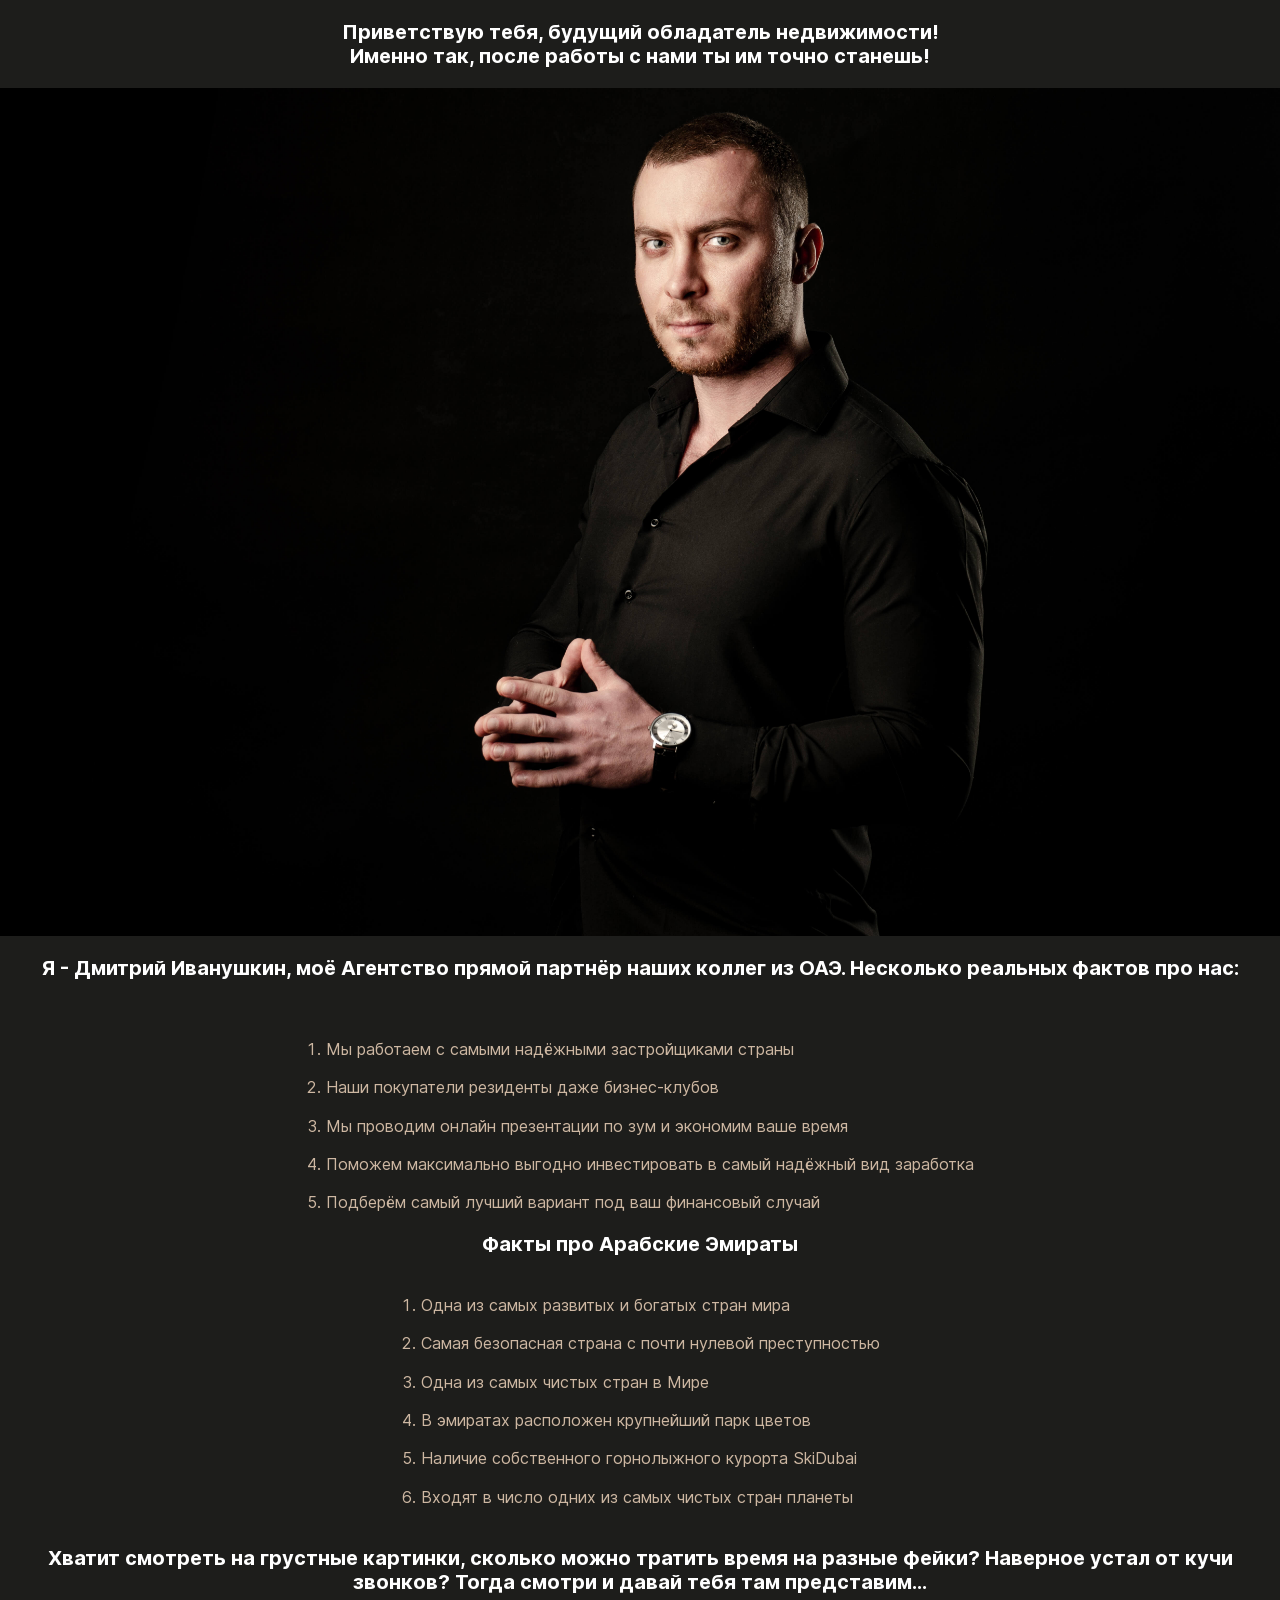
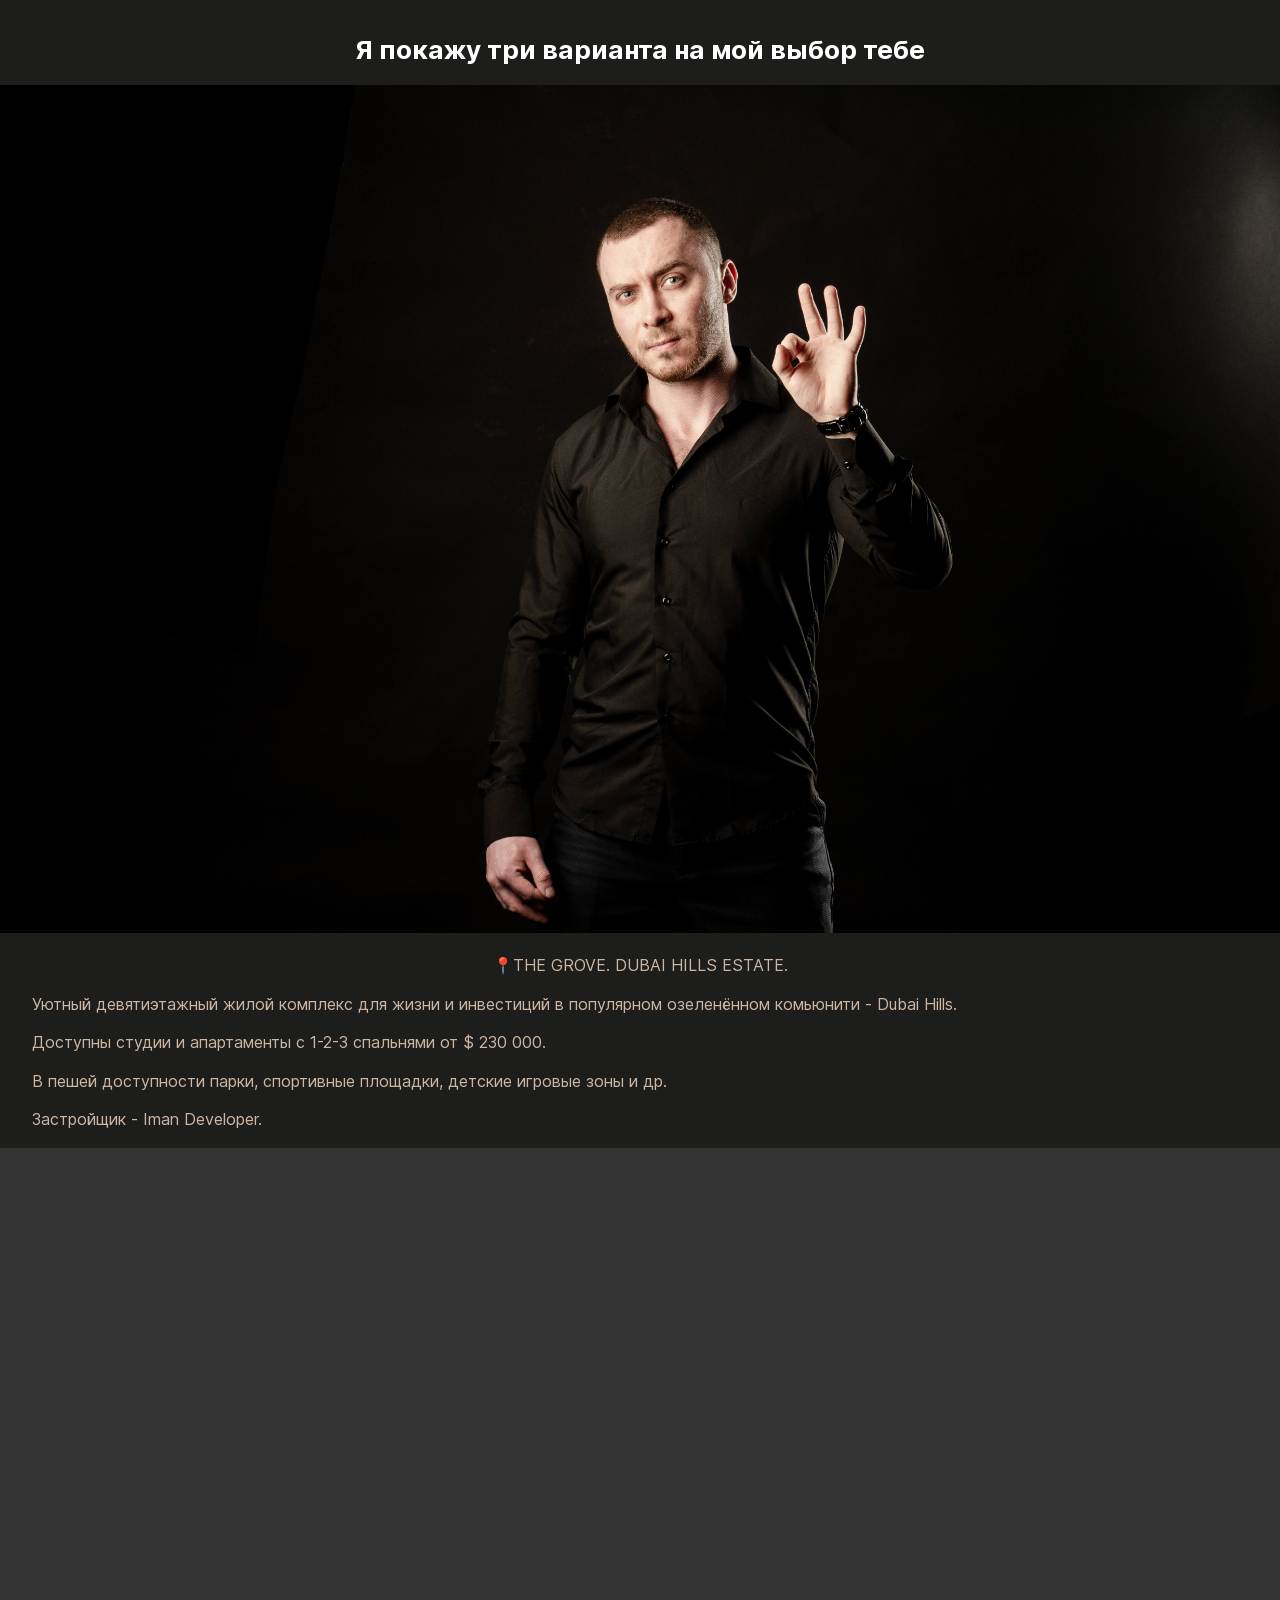
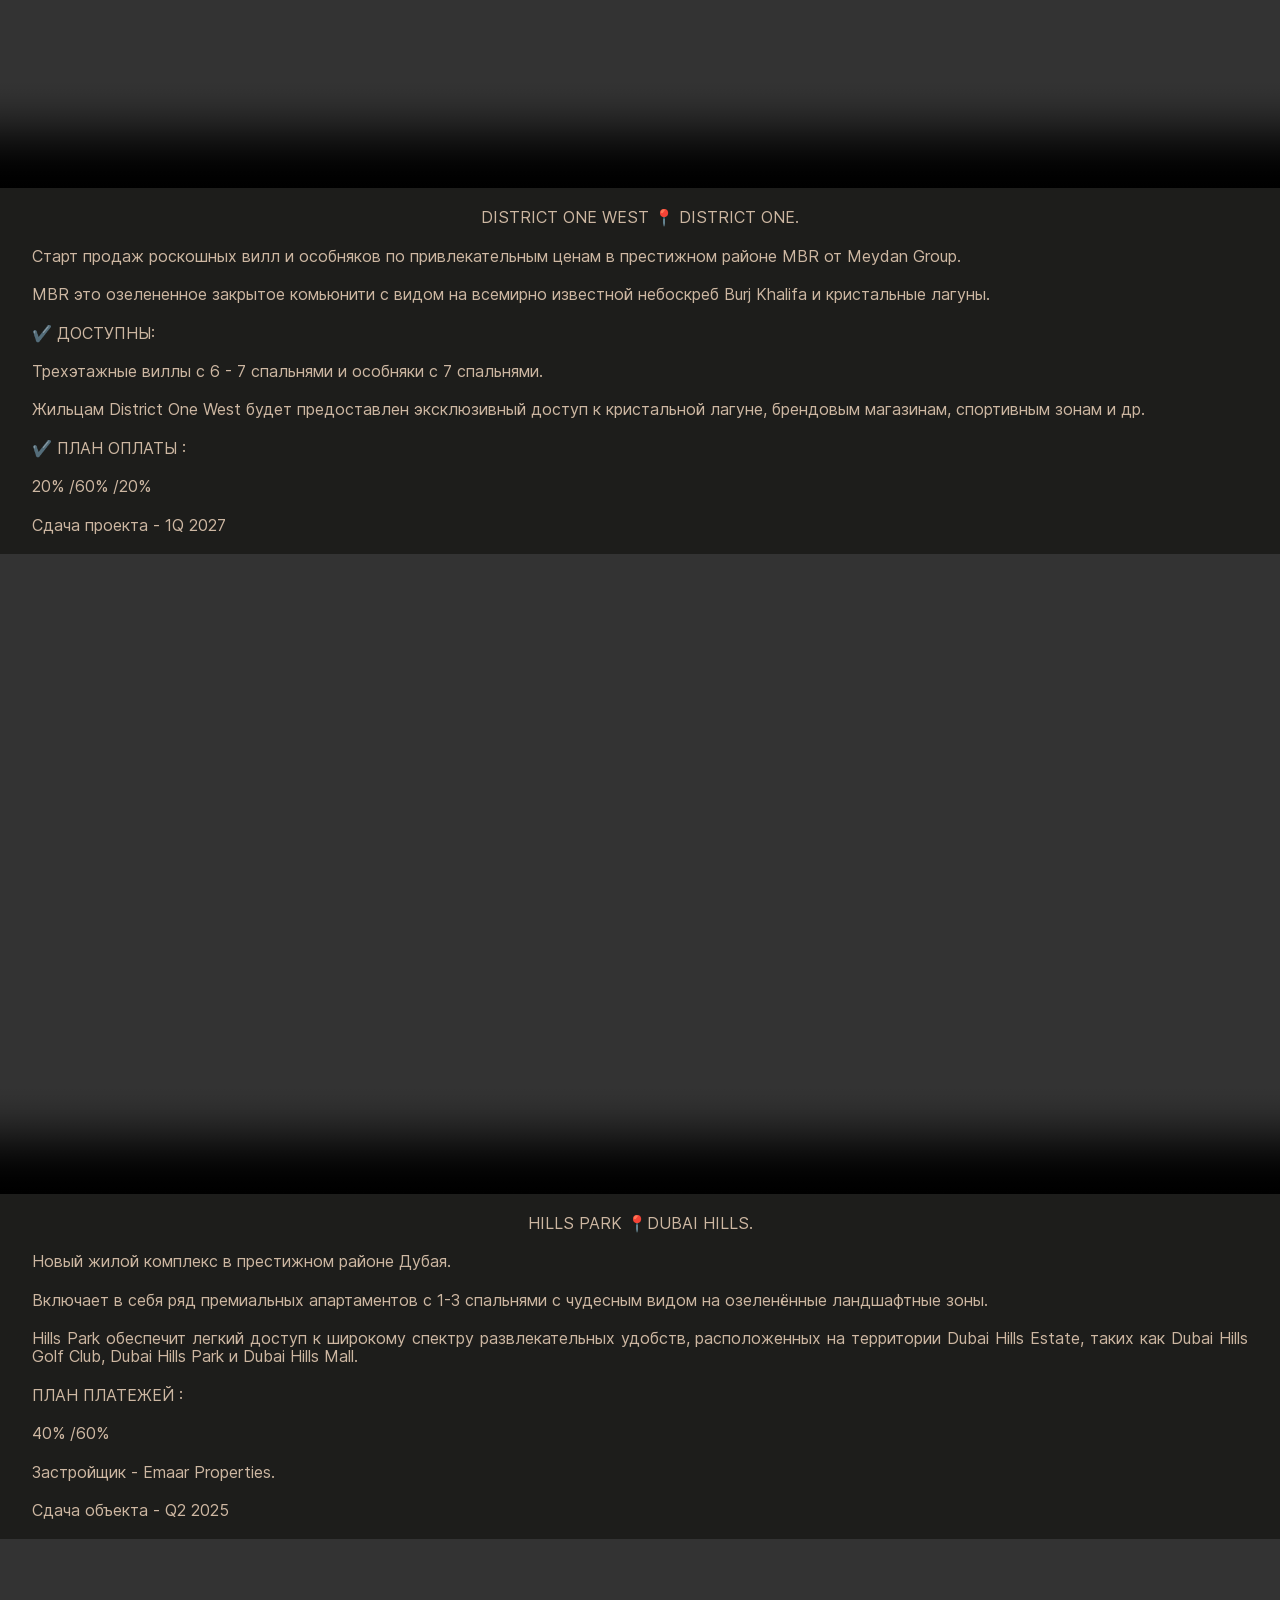
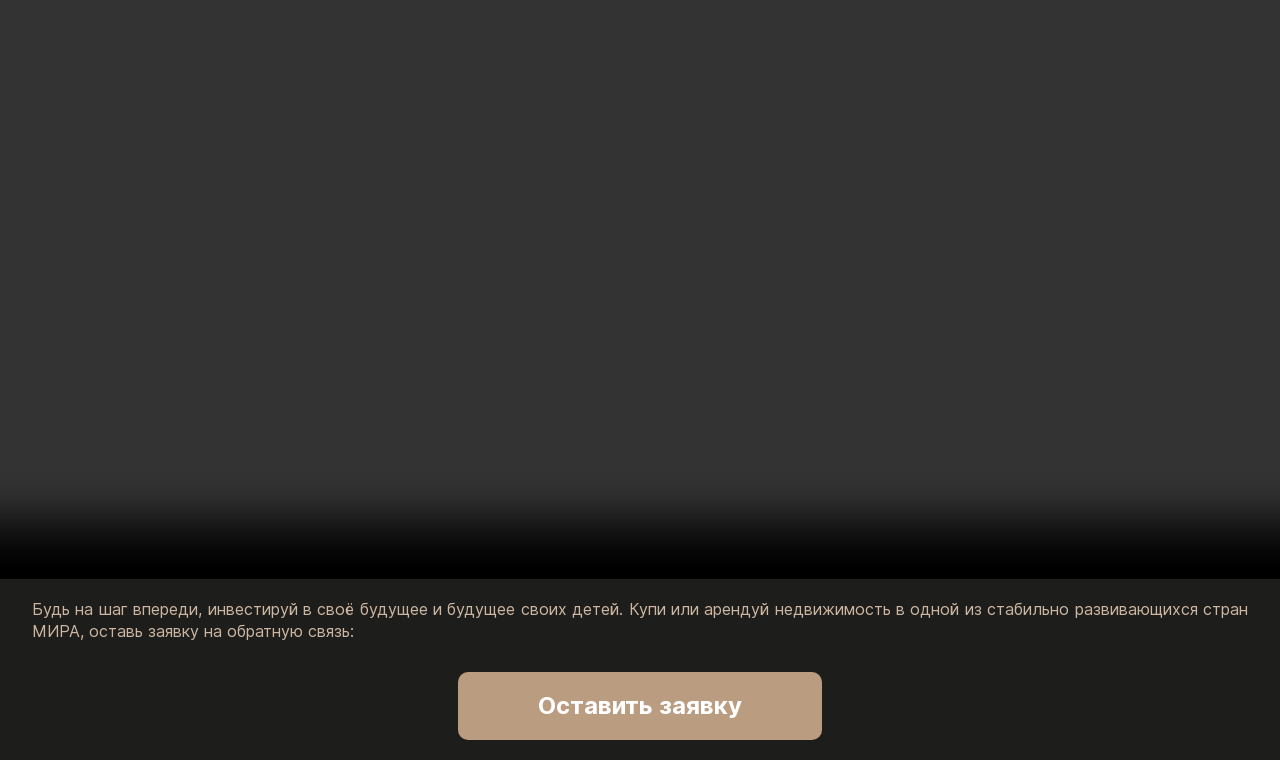
==== index.html @ 17f10ec3 "123" ====
<!DOCTYPE html>
<html lang="ru">

<head>
  <meta charset="UTF-8">
  <meta http-equiv="X-UA-Compatible" content="IE=edge">
  <meta name="viewport" content="width=device-width, initial-scale=1.0">
  <title>Жилье Дубай</title>
  <link rel="stylesheet" type="text/css" href="./pages/index.css">
  <link rel="stylesheet" type="text/css" href="./style.css">
</head>

<body class="body">
  <div class="wrapper">
    <section class="lead">
      <p class="lead__title">Приветствую тебя, будущий обладатель недвижимости!<br>Именно так, после работы с нами ты им точно станешь!</p>
      <img class="lead__image" src="./image/PLT_4338-Edit (1).jpg" alt="">
      <p class="lead__title1">Я - Дмитрий Иванушкин, моё Агентство прямой партнёр наших коллег из ОАЭ. Несколько реальных фактов про нас:</p>
      <ul class="lead__list">
        <li class="lead__lists">Мы работаем с самыми надёжными застройщиками страны </li>
        <li class="lead__lists">Наши покупатели резиденты даже бизнес-клубов</li>
        <li class="lead__lists">Мы проводим онлайн презентации по зум и экономим ваше время</li>
        <li class="lead__lists">Поможем максимально выгодно инвестировать в самый надёжный вид заработка</li>
        <li class="lead__lists">Подберём самый лучший вариант под ваш финансовый случай </li>
      </ul>
      <p class="lead__title3">Факты про Арабские Эмираты</p>
      <ul class="lead__list2">
        <li class="lead__lists2">Одна из самых развитых и богатых стран мира</li>
        <li class="lead__lists2">Самая безопасная страна с почти нулевой преступностью</li>
        <li class="lead__lists2">Одна из самых чистых стран в Мире</li>
        <li class="lead__lists2">В эмиратах расположен крупнейший парк цветов</li>
        <li class="lead__lists2">Наличие собственного горнолыжного курорта SkiDubai</li>
        <li class="lead__lists2">Входят в число одних из самых чистых стран планеты</li>
      </ul>
      <p class="lead__title2">Хватит смотреть на грустные картинки, сколько можно тратить время на разные фейки? Наверное устал от кучи звонков? Тогда смотри и давай тебя там представим... </p>
      <section class="options">
        <p class="options__title">Я покажу три варианта на мой выбор тебе</p>
        <img class="options__image" src="./image/PLT_4369.jpg" alt="">

        <div class="options__block">
          <p class="options__block-title">📍THE GROVE. DUBAI HILLS ESTATE.</p>
          <p class="options__block-text">Уютный девятиэтажный жилой комплекс для жизни и инвестиций в популярном
            озеленённом комьюнити - Dubai Hills. </p>
          <p class="options__block-text">Доступны студии и апартаменты с 1-2-3 спальнями от $ 230 000.</p>
          <p class="options__block-text">В пешей доступности парки, спортивные площадки, детские игровые зоны и др.</p>
          <p class="options__block-text">Застройщик - Iman Developer.</p>
          <video controls class="options__video">
            <source src="./video/video_project1.mp4" type="video/mp4">
          </video>
        </div>

        <div class="options__block">
          <p class="options__block-title">DISTRICT ONE WEST 📍 DISTRICT ONE. </p>
          <p class="options__block-text">Старт продаж роскошных вилл и особняков по привлекательным ценам в престижном
            районе MBR от Meydan Group.</p>
          <p class="options__block-text">MBR это озелененное закрытое комьюнити с видом на всемирно известной небоскреб
            Burj Khalifa и кристальные лагуны.</p>
          <p class="options__block-text">✔️ ДОСТУПНЫ:</p>
          <p class="options__block-text">Трехэтажные виллы с 6 - 7 спальнями и особняки с 7 спальнями.</p>
          <p class="options__block-text">Жильцам District One West будет предоставлен эксклюзивный доступ к кристальной
            лагуне, брендовым магазинам,
            спортивным зонам и др.</p>
          <p class="options__block-text">✔️ ПЛАН ОПЛАТЫ :</p>
          <p class="options__block-text">20% /60% /20%</p>
          <p class="options__block-text">Сдача проекта - 1Q 2027</p>
          <video controls class="options__video">
            <source src="./video/video_project2.mp4" type="video/mp4">
          </video>
        </div>

        <div class="options__block">
          <p class="options__block-title">HILLS PARK 📍DUBAI HILLS.</p>
          <p class="options__block-text">Новый жилой комплекс в престижном районе Дубая.</p>
          <p class="options__block-text">Включает в себя ряд премиальных апартаментов с 1-3 спальнями с чудесным видом
            на озеленённые ландшафтные зоны.</p>
          <p class="options__block-text">Hills Park обеспечит легкий доступ к широкому спектру развлекательных удобств,
            расположенных на территории
            Dubai Hills Estate, таких как Dubai Hills Golf Club, Dubai Hills Park и Dubai Hills Mall.</p>
          <p class="options__block-text">ПЛАН ПЛАТЕЖЕЙ :</p>
          <p class="options__block-text">40% /60%</p>
          <p class="options__block-text">Застройщик - Emaar Properties.</p>
          <p class="options__block-text">Сдача объекта - Q2 2025</p>
          <video controls class="options__video">
            <source src="./video/video_project3.mp4" type="video/mp4">
          </video>
        </div>
        <p class="options__subtitle">Будь на шаг впереди, инвестируй в своё будущее и будущее своих детей. Купи или
          арендуй недвижимость в одной из стабильно развивающихся стран МИРА, оставь заявку на обратную связь:</p>
      </section>
      <a href="#" class="button btn">Оставить заявку <span class="flare"></span></a>
    </section>

  </div>
  <div class="wrapper2">
    <div class="form">
      <form action="#" id="form" class="form__body">
        <h1 class="form__title">Отправка данных на почту</h1>
        <div class="form__item">
          <label for="formName" class="form__label">Имя*:</label>
          <input id="formName" type="text" name="name" class="form__input _req">
        </div>
        <div class="form__item">
          <label for="formEmail" class="form__label">Email*:</label>
          <input id="formEmail" type="text" name="email" class="form__input _req _email">
        </div>
        <div class="form__item">
          <label for="formMessage" class="form__label">Сообщение:</label>
          <textarea name="message" id="formMessage" class="form__input"></textarea>
        </div>
        <div class="form__item">
          <div class="checkbox">
            <input type="checkbox" name="agreement" id="formAgreement" class="checkbox__input _req" checked>
            <label for="formAgreement" class="checkbox__label">Согласие на обработку персональных данных</label>
          </div>
        </div>
        <button class="form__button" type="submit">Отправить</button>
      </form>
    </div>
  </div>
  <script src="./script.js"></script>
</body>

</html>
---- pages/index.css ----
@import url(../vendor/normalize.css);
@import url(../fonts/fonts.css);
---- style.css ----
.body {
  background-color: #1d1d1b;
  font-family: 'Inter', sans-serif;
  position: relative;
  
}

.lead {
  display: flex;
  flex-direction: column;

}
.wrapper{
  position: relative;
}

.lead__title {
  font-size: 20px;
  font-weight: 700;
  font-style: normal;
  font-stretch: normal;
  line-height: 1.2;
  letter-spacing: normal;
  color: white;
  margin-bottom: 1rem;
  text-align: center;
  margin: 0 auto;
  margin-top: 20px;
  margin-bottom: 20px;
}
.lead__title1 {
  font-size: 20px;
  font-weight: 700;
  font-style: normal;
  font-stretch: normal;
  line-height: 1.2;
  letter-spacing: normal;
  color: white;
  margin-bottom: 1rem;
  text-align: center;
  margin: 0 auto;
  margin-top: 20px;
  margin-bottom: 20px;
}
.lead__title2 {
  font-size: 20px;
  font-weight: 700;
  font-style: normal;
  font-stretch: normal;
  line-height: 1.2;
  letter-spacing: normal;
  color: white;
  margin-bottom: 1rem;
  text-align: center;
  margin: 0 auto;
  margin-top: 20px;
  margin-bottom: 20px;
  width: calc(100% - 20*2px);
}
.lead__title3{
  margin: 0 auto;
  text-align: center;
  font-size: 20px;
  font-weight: 700;
  font-style: normal;
  font-stretch: normal;
  line-height: 1.2;
  letter-spacing: normal;
  color: white;
}


@media screen and (max-width: 500px) {
  .lead__title, .lead__title1, .lead__title2, .lead__title3{
    width: calc(100% - 2*32px);
  }
}

.lead__subtitle {
  font-size: 16px;
  font-weight: 500;
  font-style: normal;
  font-stretch: normal;
  line-height: 1.33;
  letter-spacing: normal;
  color: #cdb7a2;
}
.lead__image{
  width: 100%;
}
.lead__list{
  list-style-type: decimal;
  margin: 0 auto;
  padding-left: 20px;
  margin-top: 20px;
  margin-bottom: 20px;
  text-align: justify;
}
.lead__list2{
  list-style-type: decimal;
  margin: 0 auto;
  padding-left: 20px;
  margin-top: 20px;
  margin-bottom: 20px;
  text-align: justify;
}
@media screen and (max-width: 500px) {
  .lead__list, .lead__list2{
    width: calc(100% - 2*32px);
  }
}
.lead__lists{
  color: #cdb7a2;
  margin-top: 20px;
}
.lead__lists2{
  color: #cdb7a2;
  margin-top: 20px;
}
.options__title{
  margin: 0 auto;
  font-size: 26px;
  font-weight: 700;
  font-style: normal;
  font-stretch: normal;
  line-height: 1.2;
  letter-spacing: normal;
  color: white;
  margin-bottom: 1rem;
  text-align: center;
  width: calc(100% - 2*32px);
  margin-bottom: 20px;
  margin-top: 20px;
}
.options__subtitle{
  margin: 0 auto;
  font-size: 16px;
  font-weight: 500;
  font-style: normal;
  font-stretch: normal;
  line-height: 1.33;
  letter-spacing: normal;
  color: #cdb7a2;
  margin-bottom: 30px;
  margin-top: 20px;
  width: calc(100% - 32*2px);
  text-align: justify;
}
.options__image{
  width: 100%;
}
.options__block{
  display: flex;
  flex-direction: column;
}
.options__block-title{
  color: #cdb7a2;
  width: calc(100% - 2*32px);
  margin: 0 auto;
  margin-top: 20px;
  text-align: center;
}
.options__block-text{
  color: #cdb7a2;
  width: calc(100% - 2*32px);
  margin: 0 auto;
  margin-top: 20px;
  text-align: justify;
}
.options__video{
  width: 100%;
  margin-top: 20px;
}
/* background: #ba9c80; */

.button {
  padding: 20px 80px;
  background: #ba9c80;
  color: #ffffff;
  text-decoration: none;
  font-size: 24px;
  font-weight: 600;
  border-radius: 10px;
  position: relative;
  overflow-x: hidden;
  margin: 0 auto;
  margin-bottom: 20px;
}
@media screen and (max-width: 400px) {
  .button{
    font-size: 18px;
  }
}

.button .flare {
  position: absolute;
  top: 0;
  height: 100%;
  width: 45px;
  transform: skewX(-45deg);
  animation: flareAnimation;
  left: -150%;
  background: linear-gradient(90deg, rgba(255, 255, 255, 0.1), rgba(255, 255, 255, 0.4));
  animation: flareAnimation 3s infinite linear;
}

@keyframes flareAnimation {
  0% {
      left: -150%;
  }
  100% {
      left: 150%;
  }
}
.wrapper2{
  background-color: #b0b0b0;
}
.form{
  max-width: 550px;
  margin: 0 auto;
  color: white;
  padding: 30px 0;
  display: none;
}
.form-open{
  display: flex;
}
.form *{
  outline: none;
}
.form__body{
  position: relative;
}
.form__body::after{
  content: "";
  position: absolute;
  top: 0;
  left: 0;
  width: 100%;
  height: 100%;
  background: rgba(253, 253, 253, 1) url('./image/6.gif') center / 50px no-repeat;
  opacity: 0;
  visibility: hidden;
  transition: all 0.5s ease 0s;
}
.form__body._sending::after{
  opacity: 1;
  visibility: visible;
}
.form__title{
  font-size: 40px;
  font-weight: 700;
  margin: 0 0 30px 0;
}
.form__item{
  margin: 0 0 20px 0;
}
.form__label{
  font-size: 18px;
  display: block;
  margin-bottom: 10px;
}
.form__input{
  height: 50px;
  padding: 0px 20px;
  border-radius: 5px;
  width: 100%;
  font-size: 18px;
}
.form__input._error{
  box-shadow: 0 0 15px red;
}
.form__input:focus{
  box-shadow: 0 5px 0 #3f352c;
}
textarea.form__input{
  min-height: 120px;
  resize: vertical;
  padding: 20px;
}
.checkbox__input{
  display: none;
}
.checkbox{

}
.checkbox._error .checkbox__label::before{
  box-shadow: 0 0 15px red;
}
.checkbox__input:checked + .checkbox__label::after{
  transform: scale(1);
}
.checkbox__label{
  font-size: 16px;
  line-height: 140%;
  display: inline-flex;
  align-items: center;
  position: relative;
  cursor: pointer;
}
.checkbox__label::before{
  content: '';
  align-self: flex-start;
  margin-right: 10px;
  flex: 0 0 24px;
  height: 24px;
  background-color: #ffffff;
  border-radius: 4px;
  margin: 0 10px 0 0;

}
.checkbox__label::after{
  content: "";
  width: 16px;
  height: 16px;
  position: absolute;
  top: 4px;
  left: 4px;
  background-color: #7a956b;
  border-radius: 4px;
  transform: scale(0);
  transition: transform 0.5s ease 0s;
}
.checkbox__label a{
  background-color: #7a956b;
}
.form__button{
  width: 100%;
  display: flex;
  justify-content: center;
  align-items: center;
  min-height: 60px;
  background-color: #ba9c80;
  color: white;
  font-size: 18px;
  text-transform: uppercase;
  letter-spacing: 2px;
  font-weight: 700;
  cursor: pointer;
  border-radius: 20px;
  box-shadow: 0 5px 0 #3f352c;
  transition: background-color 0.5s ease 0s;
  position: relative;
  top: 0;
}
.form__button:hover{
  background-color: #82654b;
}
.form__button:active{
  top: 3px;
  box-shadow: 0 2px 0 #3f352c;
}
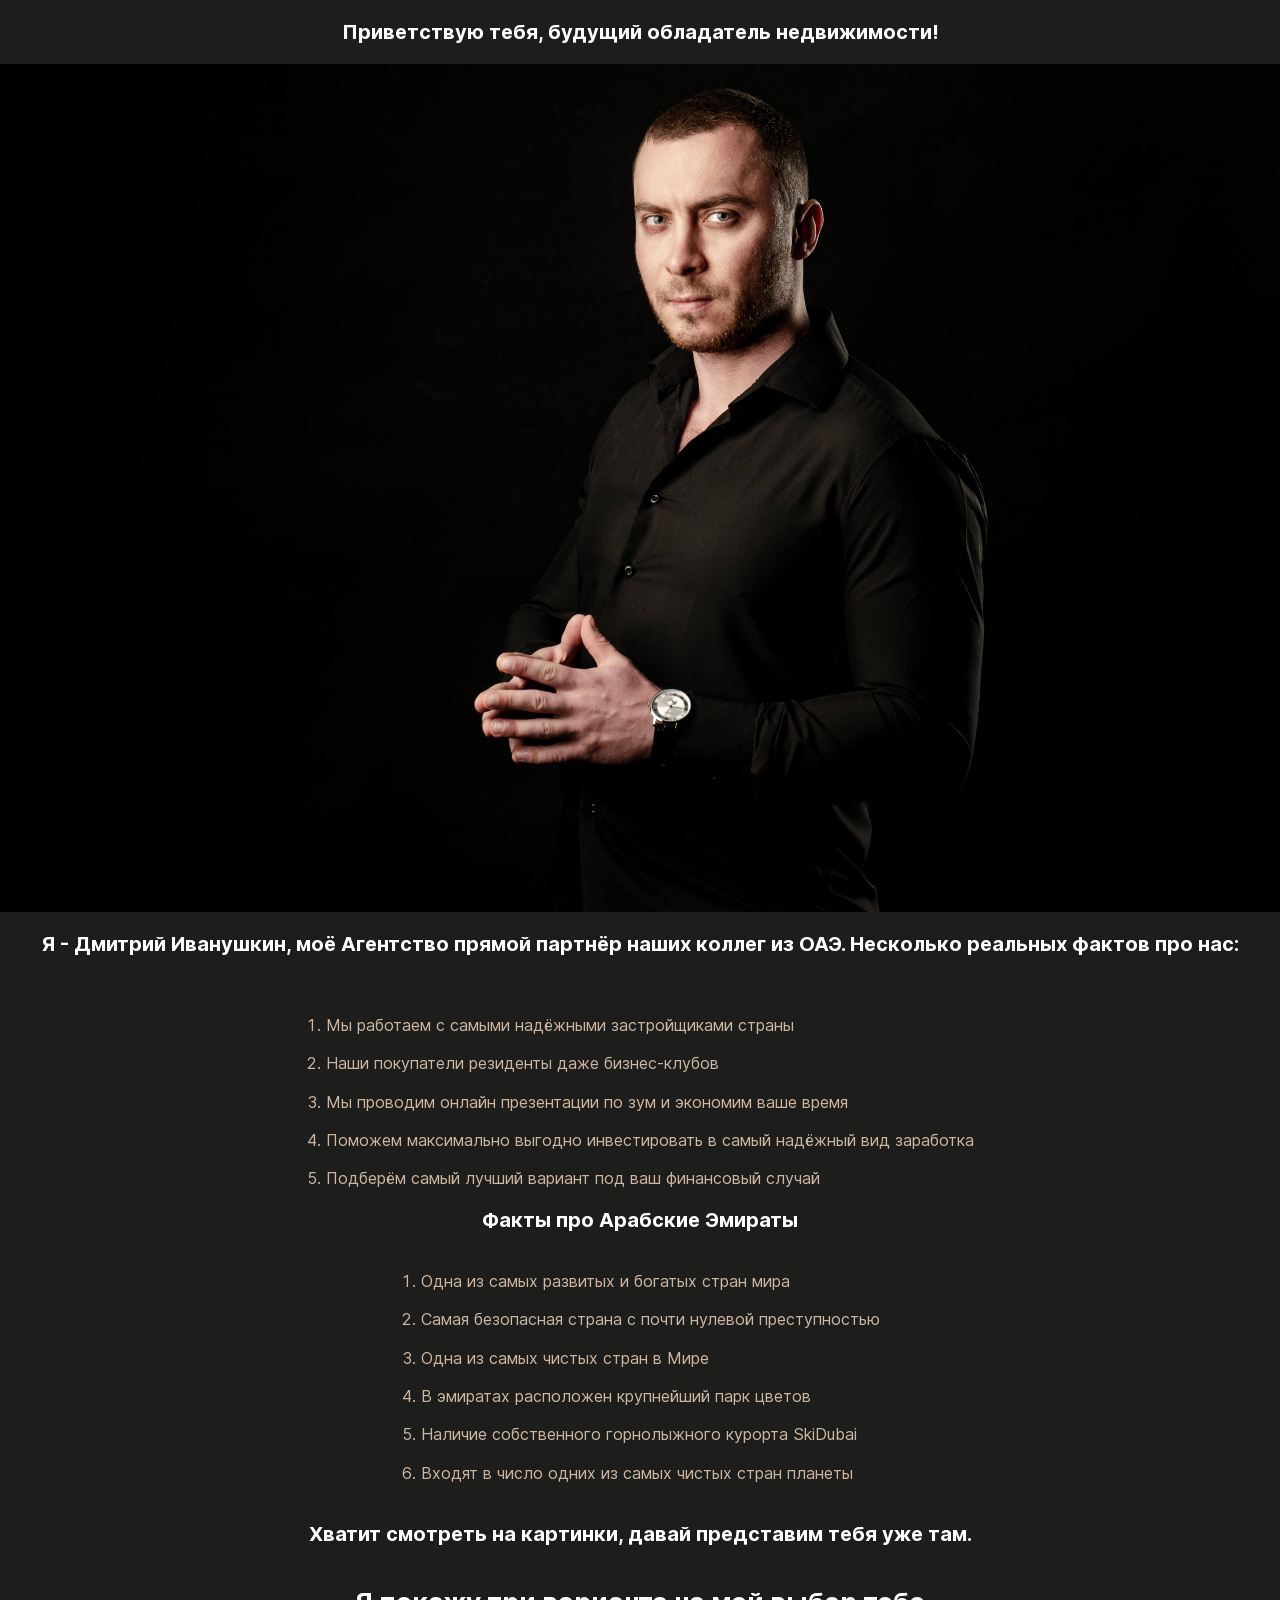
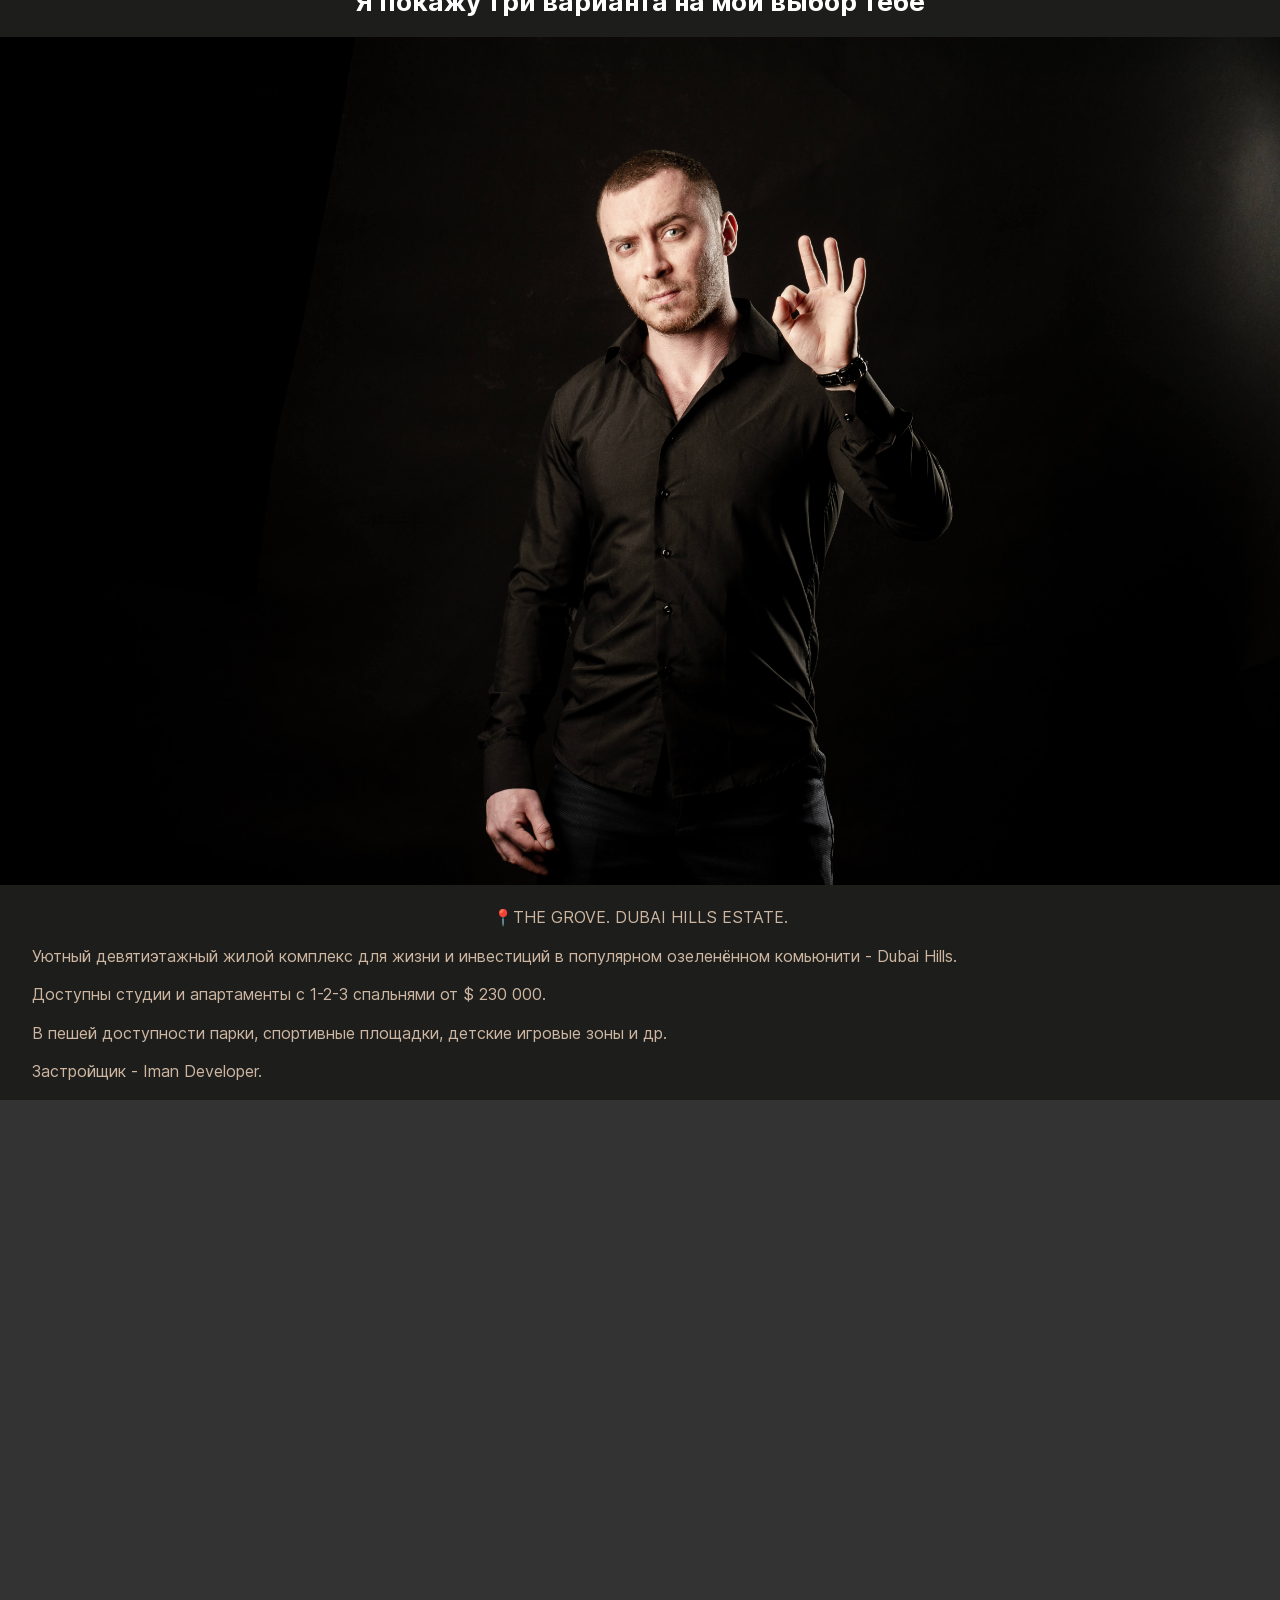
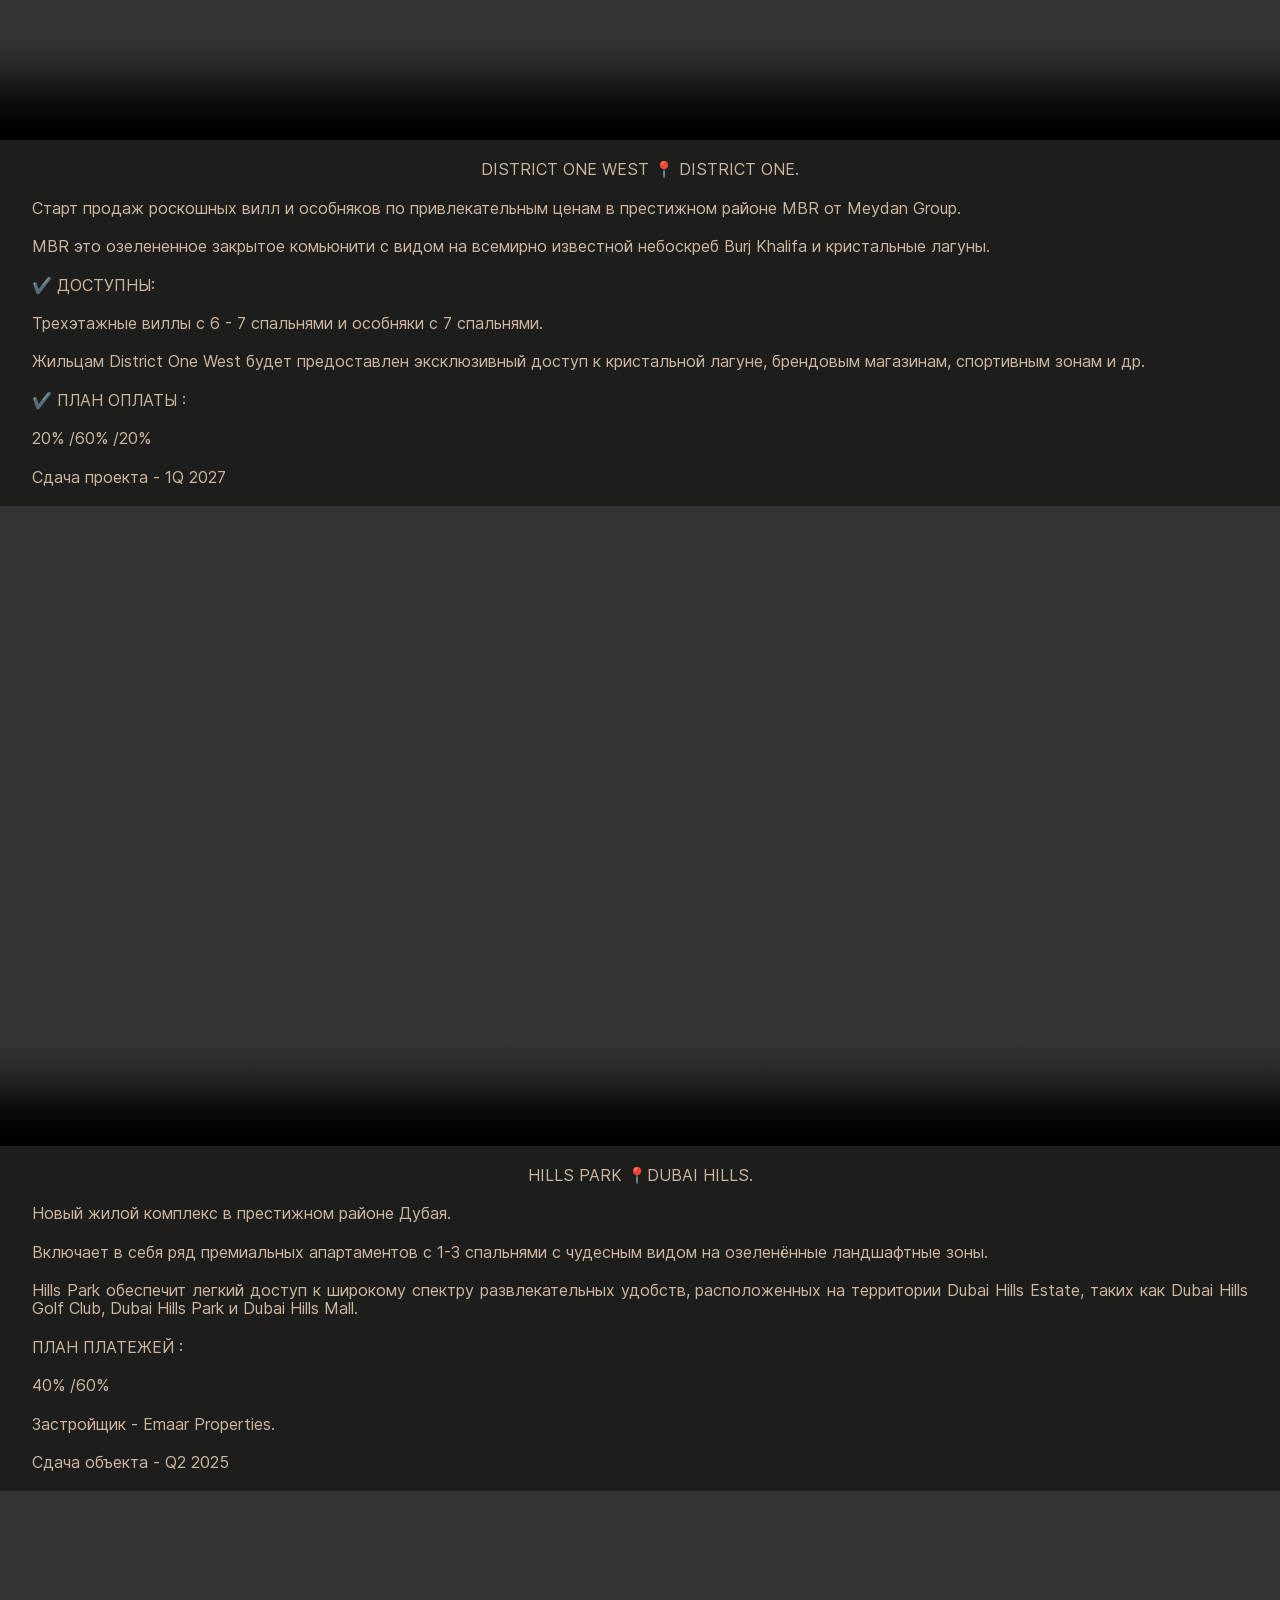
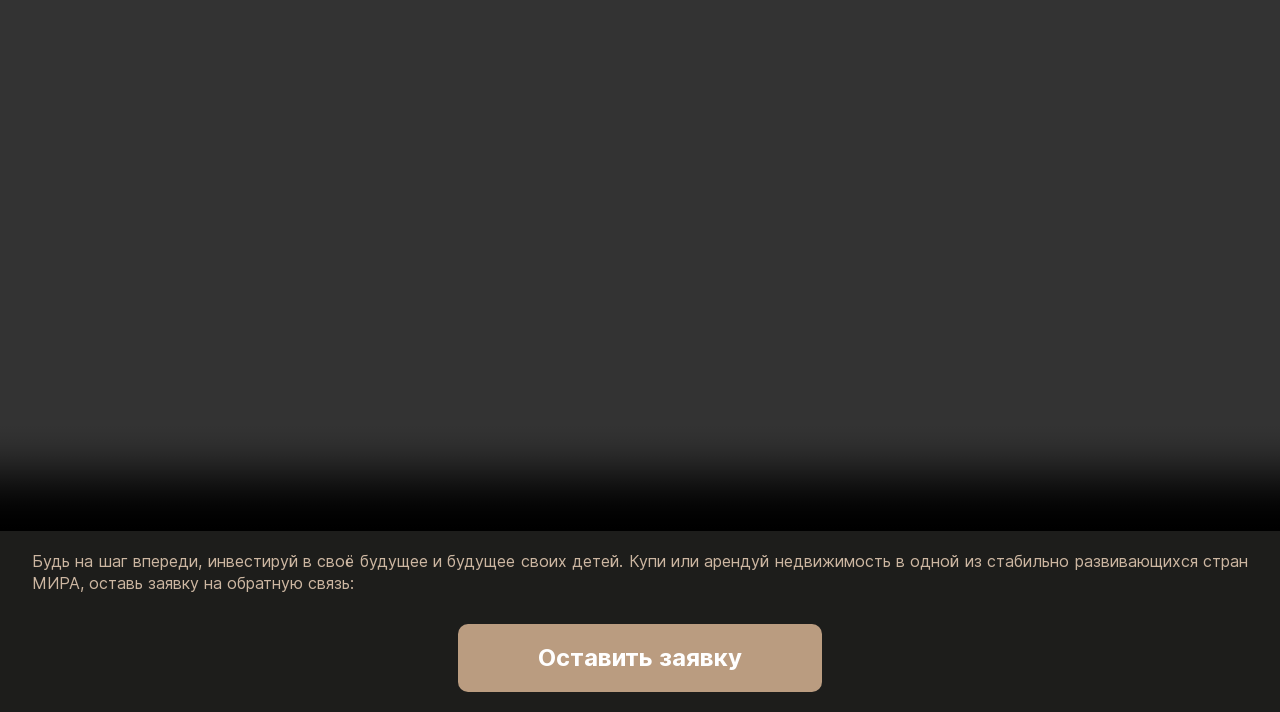
==== commit 944aaa2b: "123" ====
--- a/index.html
+++ b/index.html
@@ -13,7 +13,7 @@
 <body class="body">
   <div class="wrapper">
     <section class="lead">
-      <p class="lead__title">Приветствую тебя, будущий обладатель недвижимости!<br>Именно так, после работы с нами ты им точно станешь!</p>
+      <p class="lead__title">Приветствую тебя, будущий обладатель недвижимости!</p>
       <img class="lead__image" src="./image/PLT_4338-Edit (1).jpg" alt="">
       <p class="lead__title1">Я - Дмитрий Иванушкин, моё Агентство прямой партнёр наших коллег из ОАЭ. Несколько реальных фактов про нас:</p>
       <ul class="lead__list">
@@ -32,7 +32,7 @@
         <li class="lead__lists2">Наличие собственного горнолыжного курорта SkiDubai</li>
         <li class="lead__lists2">Входят в число одних из самых чистых стран планеты</li>
       </ul>
-      <p class="lead__title2">Хватит смотреть на грустные картинки, сколько можно тратить время на разные фейки? Наверное устал от кучи звонков? Тогда смотри и давай тебя там представим... </p>
+      <p class="lead__title2">Хватит смотреть на картинки, давай представим тебя уже там.</p>
       <section class="options">
         <p class="options__title">Я покажу три варианта на мой выбор тебе</p>
         <img class="options__image" src="./image/PLT_4369.jpg" alt="">
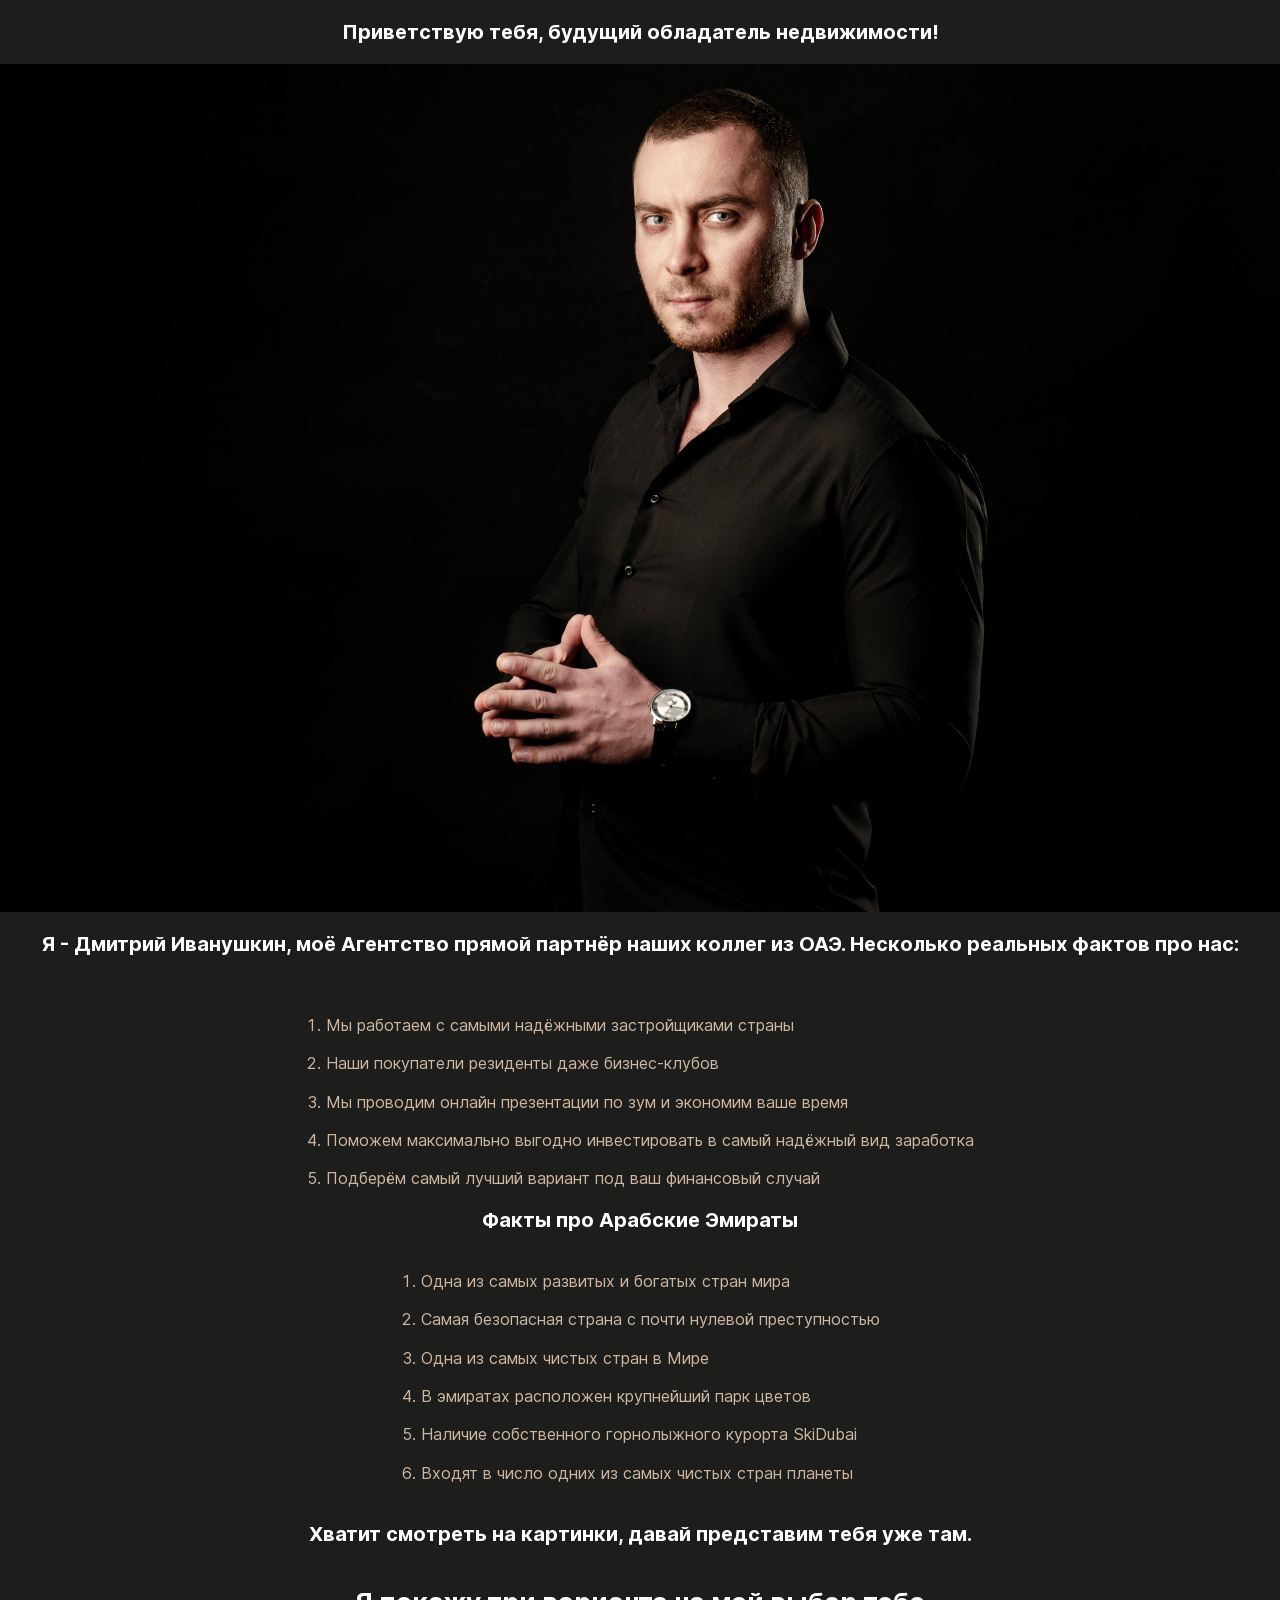
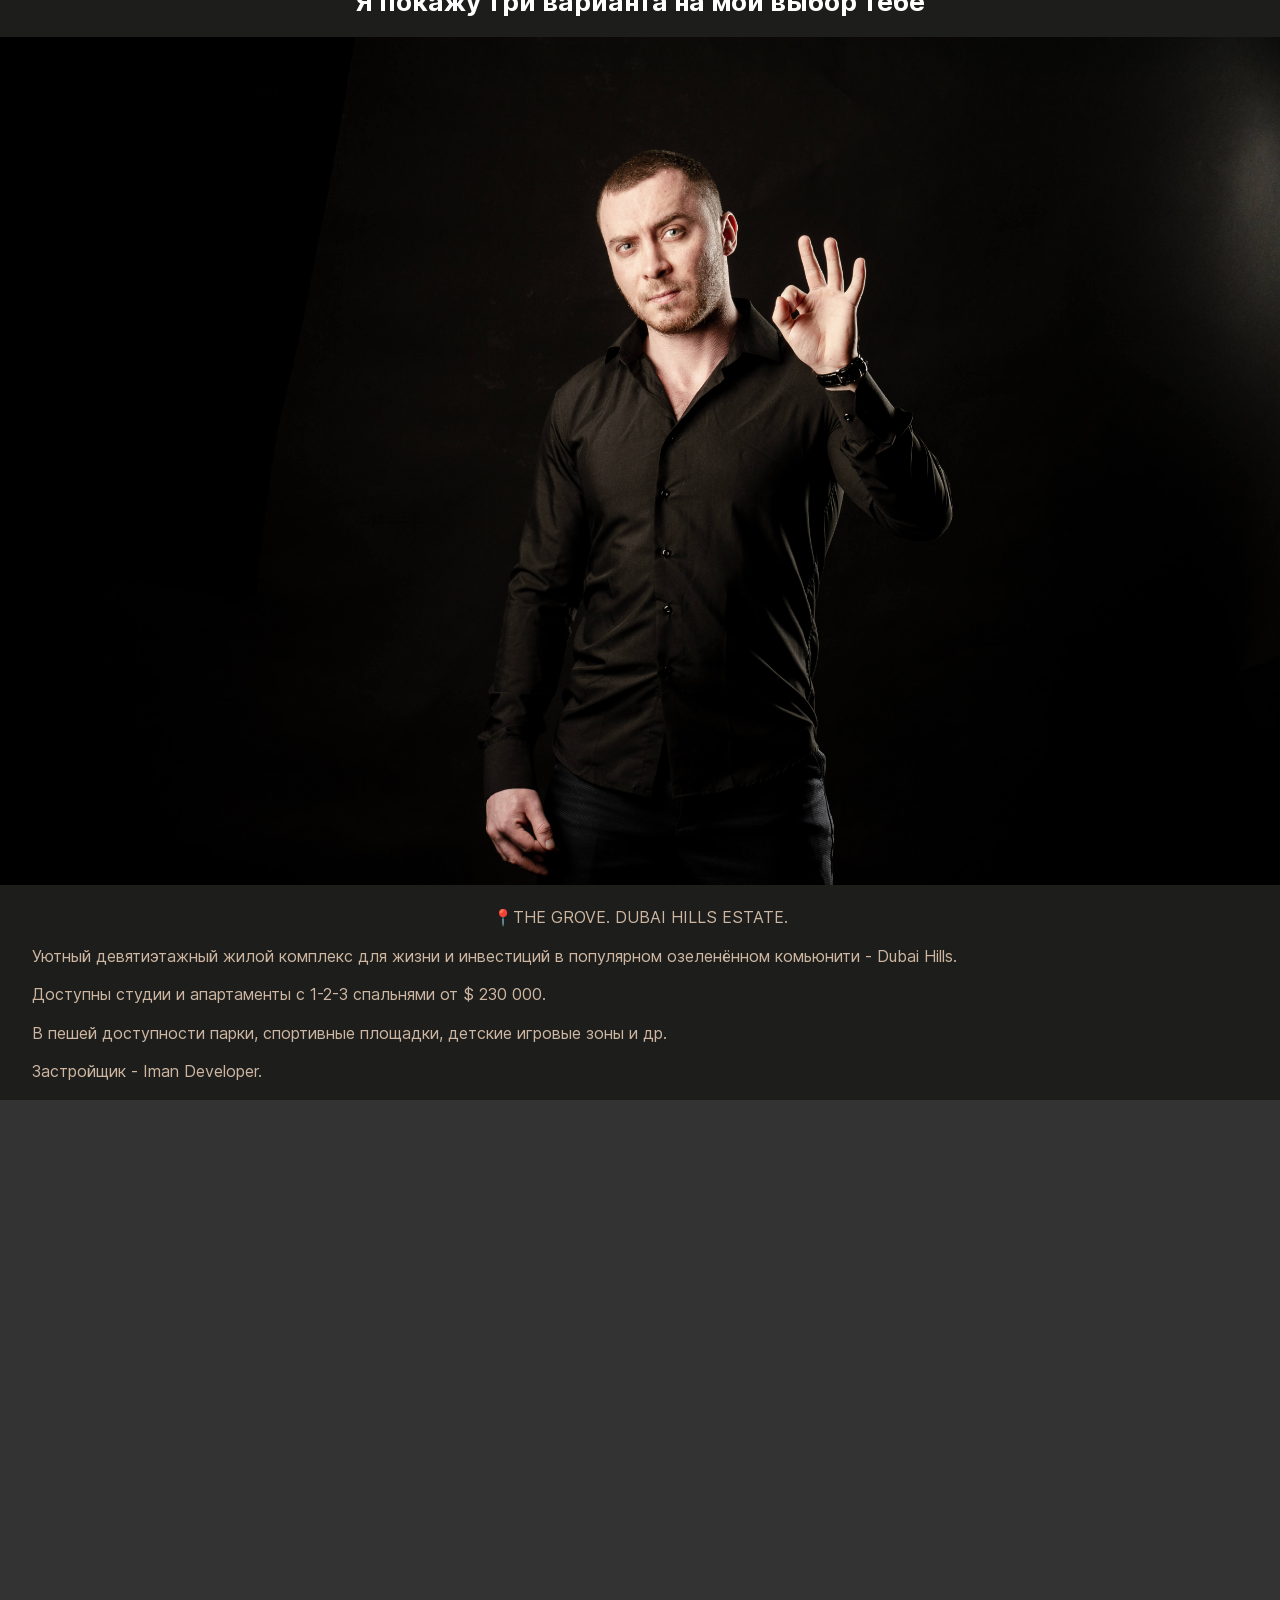
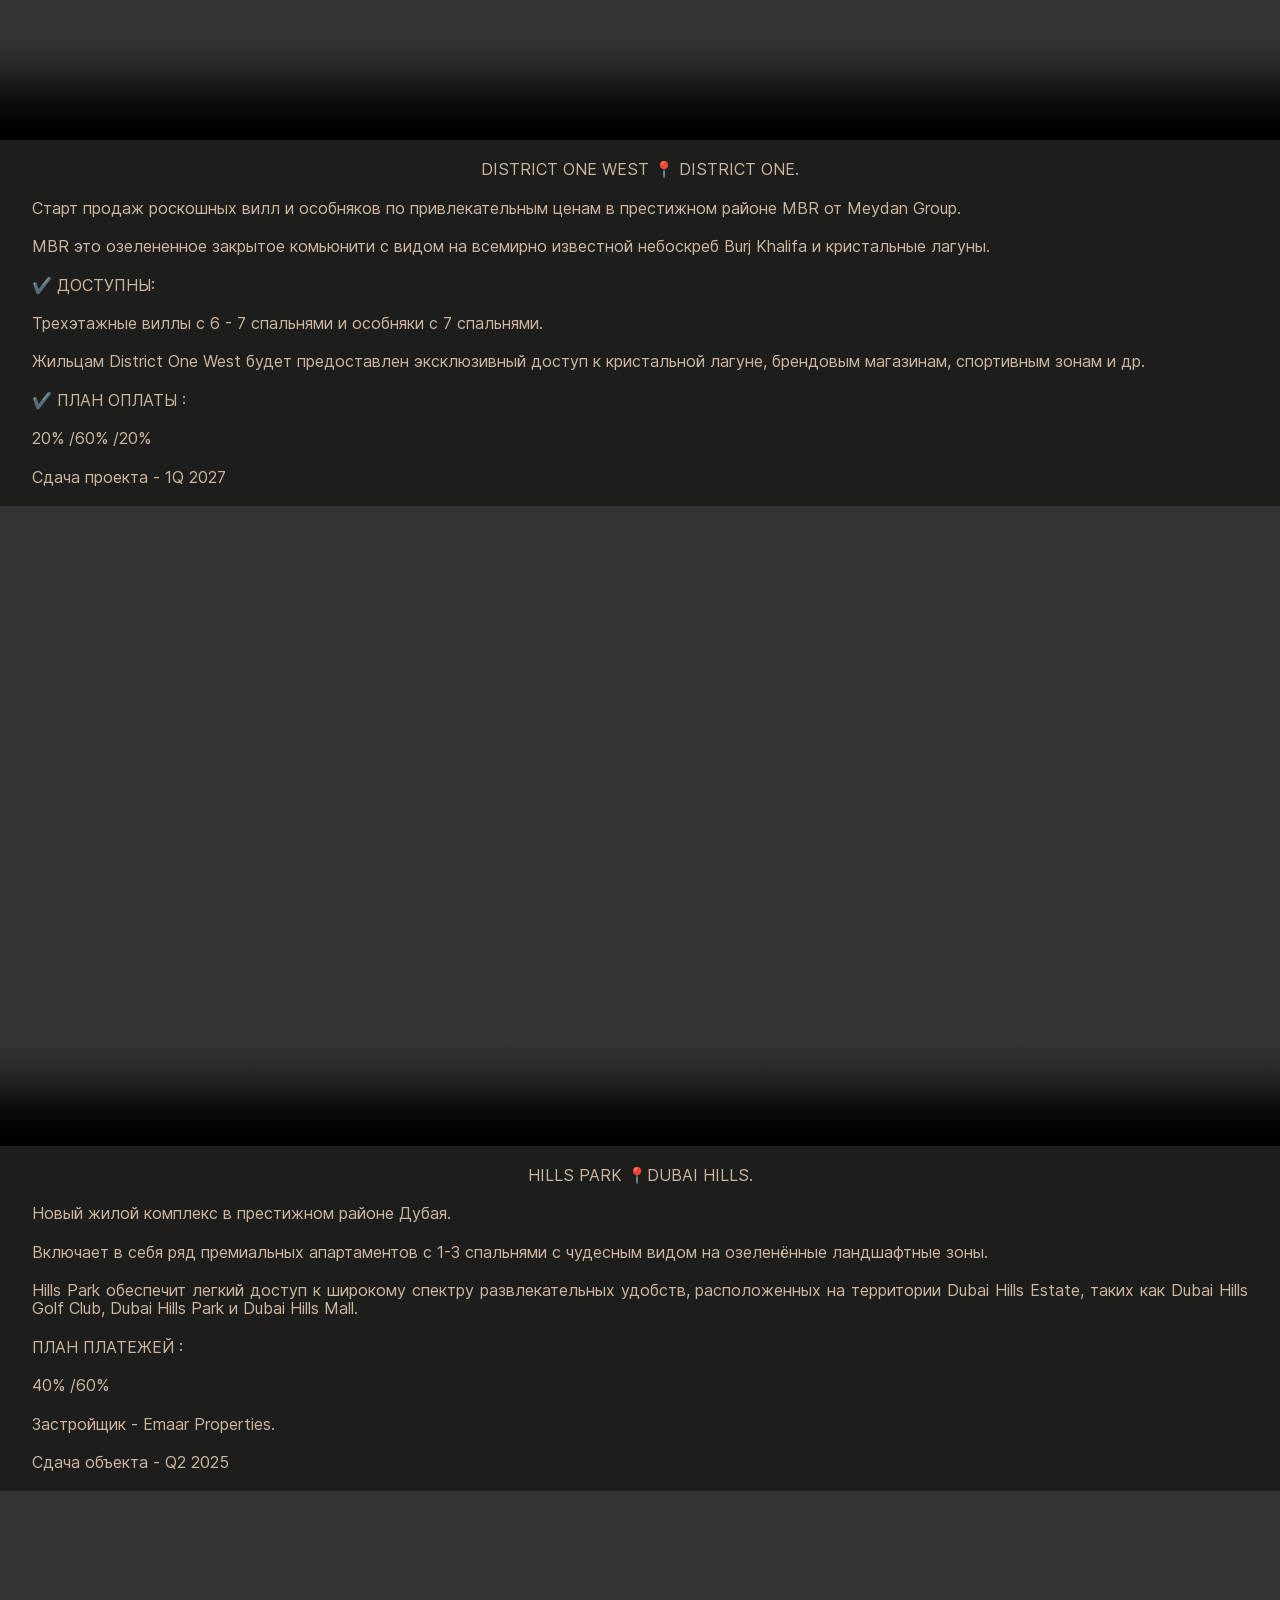
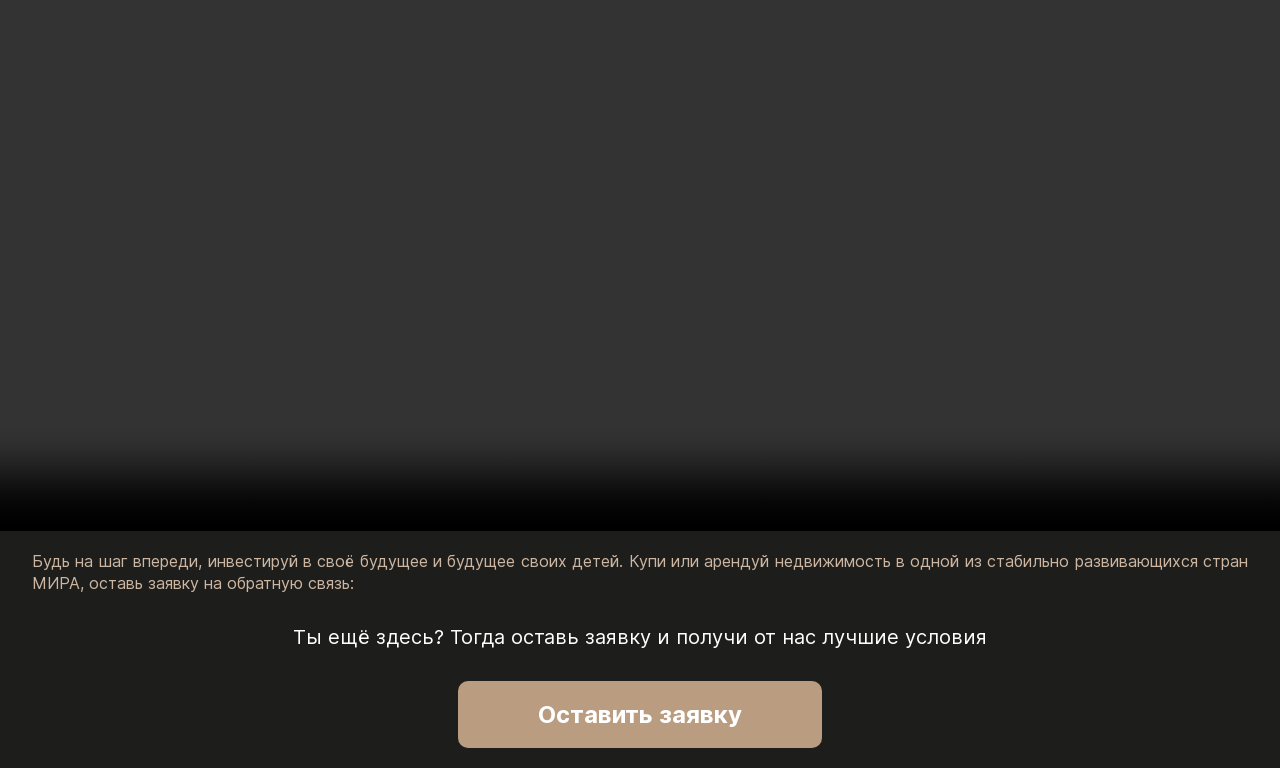
==== commit 57a2d4d0: "123" ====
--- a/index.html
+++ b/index.html
@@ -86,6 +86,7 @@
         </div>
         <p class="options__subtitle">Будь на шаг впереди, инвестируй в своё будущее и будущее своих детей. Купи или
           арендуй недвижимость в одной из стабильно развивающихся стран МИРА, оставь заявку на обратную связь:</p>
+        <p class="options__subtitle2">Ты ещё здесь? Тогда оставь заявку и получи от нас лучшие условия</p>
       </section>
       <a href="#" class="button btn">Оставить заявку <span class="flare"></span></a>
     </section>
@@ -94,7 +95,7 @@
   <div class="wrapper2">
     <div class="form">
       <form action="#" id="form" class="form__body">
-        <h1 class="form__title">Отправка данных на почту</h1>
+        <h1 class="form__title">Оставить заявку:</h1>
         <div class="form__item">
           <label for="formName" class="form__label">Имя*:</label>
           <input id="formName" type="text" name="name" class="form__input _req">
@@ -104,10 +105,6 @@
           <input id="formEmail" type="text" name="email" class="form__input _req _email">
         </div>
         <div class="form__item">
-          <label for="formMessage" class="form__label">Сообщение:</label>
-          <textarea name="message" id="formMessage" class="form__input"></textarea>
-        </div>
-        <div class="form__item">
           <div class="checkbox">
             <input type="checkbox" name="agreement" id="formAgreement" class="checkbox__input _req" checked>
             <label for="formAgreement" class="checkbox__label">Согласие на обработку персональных данных</label>
@@ -115,6 +112,7 @@
         </div>
         <button class="form__button" type="submit">Отправить</button>
       </form>
+      <button class="form__button2" type="">Закрыть</button>
     </div>
   </div>
   <script src="./script.js"></script>
--- a/style.css
+++ b/style.css
@@ -145,6 +145,20 @@
   margin-top: 20px;
   width: calc(100% - 32*2px);
   text-align: justify;
+}
+.options__subtitle2{
+  margin: 0 auto;
+  font-size: 20px;
+  font-weight: 500;
+  font-style: normal;
+  font-stretch: normal;
+  line-height: 1.33;
+  letter-spacing: normal;
+  color: white;
+  margin-bottom: 30px;
+  margin-top: 20px;
+  width: calc(100% - 32*2px);
+  text-align: center;
 }
 .options__image{
   width: 100%;
@@ -216,20 +230,35 @@
   background-color: #b0b0b0;
 }
 .form{
-  max-width: 550px;
-  margin: 0 auto;
-  color: white;
-  padding: 30px 0;
+  max-width: 100%;
+  margin: 0 auto;
+  color: white;
+  padding: 6px 0;
   display: none;
+  background-color: black;
+  align-items: center;
+  flex-direction: column;
+  position: fixed;
+  top: 0;
+  left: 0;
+  width: 100%;
+  height: 100%;
+  overflow: hidden;
 }
 .form-open{
   display: flex;
+
 }
 .form *{
   outline: none;
 }
 .form__body{
   position: relative;
+  max-width: calc(100% - 20*2px);
+  margin: 0 auto;
+  display: flex;
+  flex-direction: column;
+  align-items: center;
 }
 .form__body::after{
   content: "";
@@ -248,9 +277,11 @@
   visibility: visible;
 }
 .form__title{
-  font-size: 40px;
+  font-size: 30px;
+  padding-top: 10px;
   font-weight: 700;
   margin: 0 0 30px 0;
+  text-align: center;
 }
 .form__item{
   margin: 0 0 20px 0;
@@ -264,7 +295,6 @@
   height: 50px;
   padding: 0px 20px;
   border-radius: 5px;
-  width: 100%;
   font-size: 18px;
 }
 .form__input._error{
@@ -274,7 +304,7 @@
   box-shadow: 0 5px 0 #3f352c;
 }
 textarea.form__input{
-  min-height: 120px;
+  min-height: 40px;
   resize: vertical;
   padding: 20px;
 }
@@ -329,7 +359,7 @@
   display: flex;
   justify-content: center;
   align-items: center;
-  min-height: 60px;
+  min-height: 40px;
   background-color: #ba9c80;
   color: white;
   font-size: 18px;
@@ -343,10 +373,32 @@
   position: relative;
   top: 0;
 }
+.form__button2{
+  display: flex;
+  justify-content: center;
+  align-items: center;
+  min-height: 40px;
+  background-color: #ba9c80;
+  color: white;
+  font-size: 18px;
+  text-transform: uppercase;
+  letter-spacing: 2px;
+  font-weight: 700;
+  cursor: pointer;
+  border-radius: 20px;
+  box-shadow: 0 5px 0 #3f352c;
+  transition: background-color 0.5s ease 0s;
+  margin-top: 20px;
+  width: calc(100% - 20*2px);
+}
+
 .form__button:hover{
   background-color: #82654b;
 }
 .form__button:active{
   top: 3px;
   box-shadow: 0 2px 0 #3f352c;
+}
+.body__open{
+  overflow: hidden;
 }
